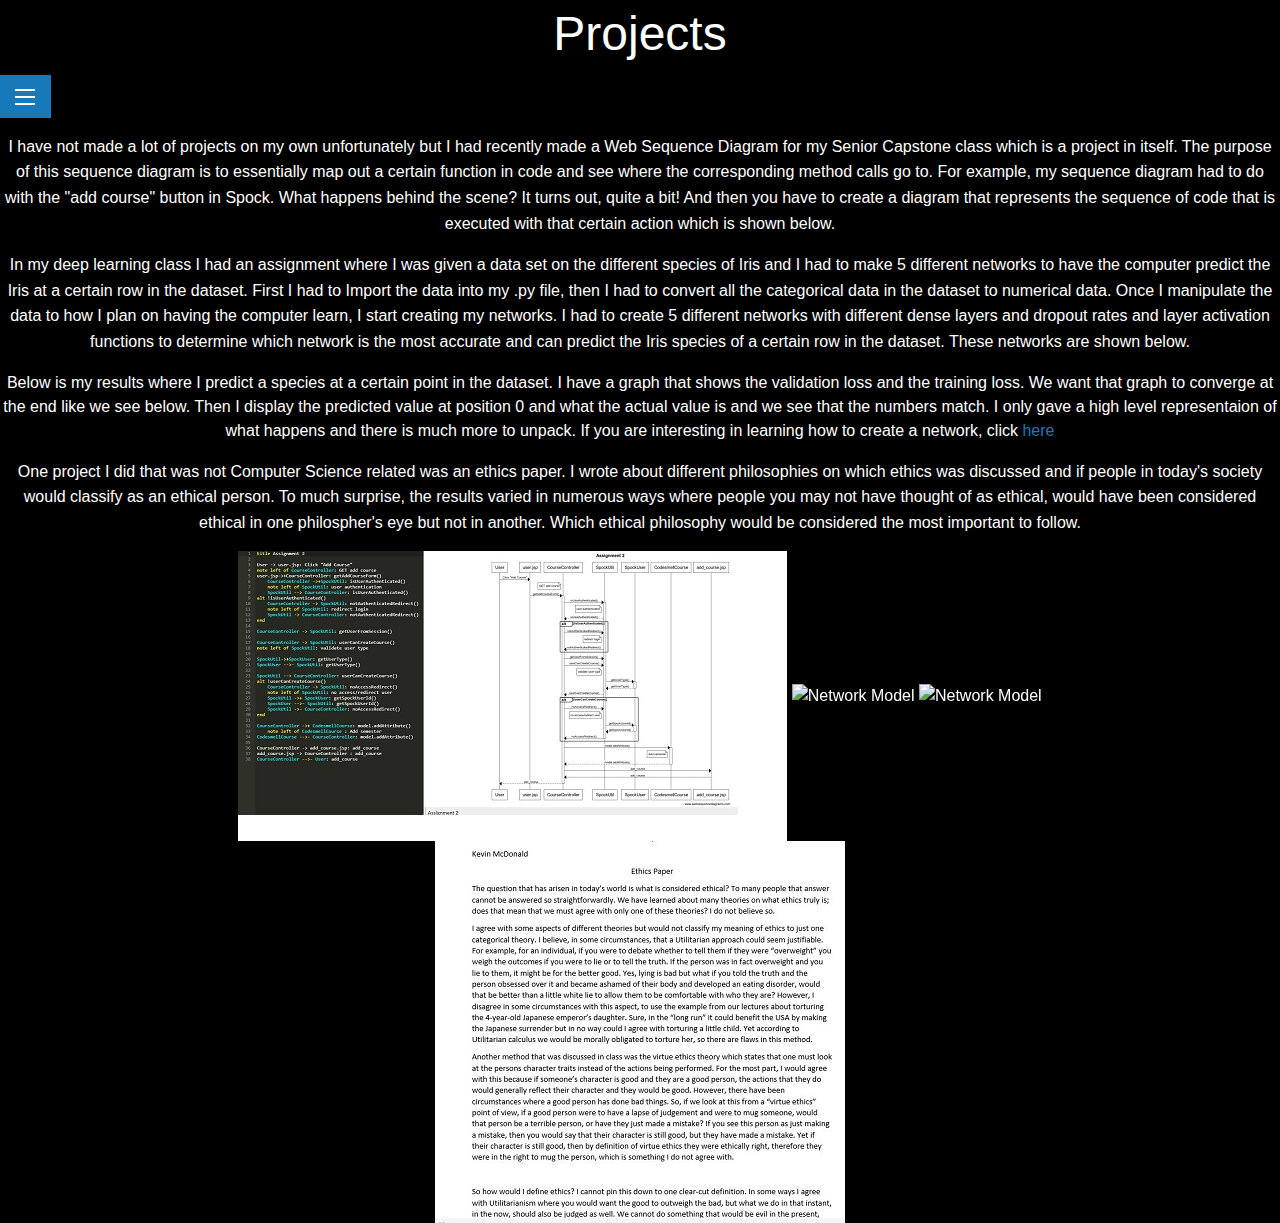
==== projects.html @ 94d9ddf8 "Adding website files" ====
<!DOCTYPE html>
<html>
<head>
	<meta charset="utf-8">
	<meta name="viewport" content="width=device-width, initial-scale=1.0">
    <h1>Projects</h1>
	<title>Projects</title>
	<link rel="stylesheet" href="css/foundation.css">
    <link rel="stylesheet" href="css/style.css">
</head>
<body class=" Projects-Page">
    <div class="grid-x grid-padding-x">
        <button type="button" class="button" data-toggle="offCanvasNestedPush">
            <div class="menu-icon"></div>
        </button>
    </div>
    <div class="off-canvas-wrapper">
        <!-- Your menu or Off-canvas content goes here -->
        <div class="off-canvas position-left" id="offCanvasNestedPush" data-off-canvas>
            <!-- Close button -->
            <button class="close-button" aria-label="Close menu" type="button" data-close>
                <span aria-hidden="true">&times;</span>
            </button>

            <!-- Menu -->
            <ul class="vertical menu">
                <li><a href="index.html" target="_self">Home</a></li>
                <li><a href="resume.html"target="_self">Resume</a></li>
                <li><a href="projects.html"target="_self">Projects</a></li>
                <li><a href="fun.html" target="_self">Fun</a></li>
            </ul>
        </div>
        <!-- Your page content lives here -->

      
        <p>I have not made a lot of projects on my own unfortunately but I had recently
            made a Web Sequence Diagram for my Senior Capstone class which is a project in
            itself. The purpose of this sequence diagram is to essentially map out a certain
            function in code and see where the corresponding method calls go to. For example,
            my sequence diagram had to do with the "add course" button in Spock. What happens behind
            the scene? It turns out, quite a bit! And then you have to create a diagram that represents
            the sequence of code that is executed with that certain action which is shown below.   
         </p>
        
         <p>
            In my deep learning class I had an assignment where I was given a data set on the different species of Iris
            and I had to make 5 different networks to have the computer predict the Iris at a certain row in the dataset.
            First I had to Import the data into my .py file, then I had to convert all the categorical data in the dataset
            to numerical data. Once I manipulate the data to how I plan on having the computer learn, I start creating my networks.
            I had to create 5 different networks with different dense layers and dropout rates and layer activation functions to determine
            which network is the most accurate and can predict the Iris species of a certain row in the dataset. These networks are shown below.
            
        </p>

        Below is my results where I predict a species at a certain point in the dataset. I have a graph that shows the validation
        loss and the training loss. We want that graph to converge at the end like we see below. Then I display the predicted value at 
        position 0 and what the actual value is and we see that the numbers match. I only gave a high level representaion of what happens
        and there is much more to unpack. If you are interesting in learning how to create a network, click <a href="https://towardsdatascience.com/step-by-step-guide-to-building-your-own-neural-network-from-scratch-df64b1c5ab6e" target="_blank">here</a>
    </p>

    <p>
        One project I did that was not Computer Science related was an ethics paper. I wrote about different philosophies on which ethics
        was discussed and if people in today's society would classify as an ethical person. To much surprise, the results varied in numerous ways
        where people you may not have thought of as ethical, would have been considered ethical in one philospher's eye but not in another.
        Which ethical philosophy would be considered the most important to follow.

    </p>

        <div class="off-canvas-content" data-off-canvas-content>
            <!-- main content within a `grid-container` -->
            <div class="grid-container">
                <!-- `grid-x` represents a row -->
                <div class="grid-x grid-padding-x">
                    <div class="cell small-4 medium-6 large-12">
                        <div class="Web-Sequence-Photo">
                    <img src="Web_Sequence_Diagram.JPG" alt="Web Sequence Diagram">
                        </div>
                        <div class= "Network-Model">
                            <img src="NetworkModel.jpg" alt="Network Model">
                        </div>
                        <div class= "Network-Model-Result">
                            <img src="NetWorkModelResult.jpg" alt="Network Model">
                        </div>


                        <div class= "Ethics-Paper">
                            <img src="EthicsPaper.JPG" alt="Ethics">
                        </div>
                    
                </div>
                
                <div class="grid-x grid-padding-x">
                    <div class="cell large-auto"></div>
                    <div class="cell large-auto"></div>
                    <div class="cell large-auto" ></div>
                    <div class="cell large-auto" ></div>
                    <div class="cell large-auto"></div>
                </div>
                
                
            </div>
        </div>
    </div>


    <!-- include before closing <body> tag -->
    <script src="js/vendor.js"></script>
    <script src="js/foundation.js"></script>
    <script type="application/javascript">
        $(document).foundation();
    </script>
</body>
</html>
---- css/style.css ----
.Home-Page-Class{
background-color: aqua;
text-align: center;
color: black;
font-size: 1.5rem;

}

h1{
    text-align: center;
}




.Resume-Page{
        background-color:white ;
        text-align: left;
        color: black;
        font-size: 1.5rem;
   
}

.About-Me{
    
    text-align: center;
    color: black;
    
    font-size: 1.5rem;
}


.Robot-Photo {  
    width: 300px;  
    height: 150px;    
  
    object-fit: none;  
    object-position: center; 
    display: inline;  
    margin-left: auto;  
    margin-right: auto 
    }

    .Robot-thinking{
        display: inline;
        margin-left: auto;
        margin-right: auto;
    }

    .Fun-Page{
        background-color: seagreen;
        text-align: left;
        color: black;
        font-size: 1.5rem;
    }

    .Minnesota-Timberwolves-Photo{  
        width: 200px;  
        height: 200px;      
        object-fit: none;  
        object-position: right; 
        display: inline;  
        margin-left: auto;  
        margin-right: auto 
        }

    .Star-Wars{
        width: 300px;  
        height: 180px;    
      
          
        object-position: right; 
        display: inline;  
        margin-left: auto;  
        margin-right: auto; 
        }
        .Rome-Photo{
             
        object-position: right; 
        display: inline;  
        margin-left: auto;  
        margin-right: auto; 
        }

        .Golf-Photo{
            object-position: right; 
        display: inline;  
        margin-left: auto;  
        margin-right: auto; 
        }
.Projects-Page{
background-color: black;
text-align: center;
color: white;

}


.Web-Sequence-Photo{
    object-position: right; 
        display: inline;  
        margin-left: auto;  
        margin-right: auto; 
  
}

.Network-Model{
    object-position: right; 
        display: inline;  
        margin-left: auto;  
        margin-right: auto; 
   
}

.Network-Model-Result{
    object-position: right; 
        display: inline;  
        margin-left: auto;  
        margin-right: auto; 
  
   
}
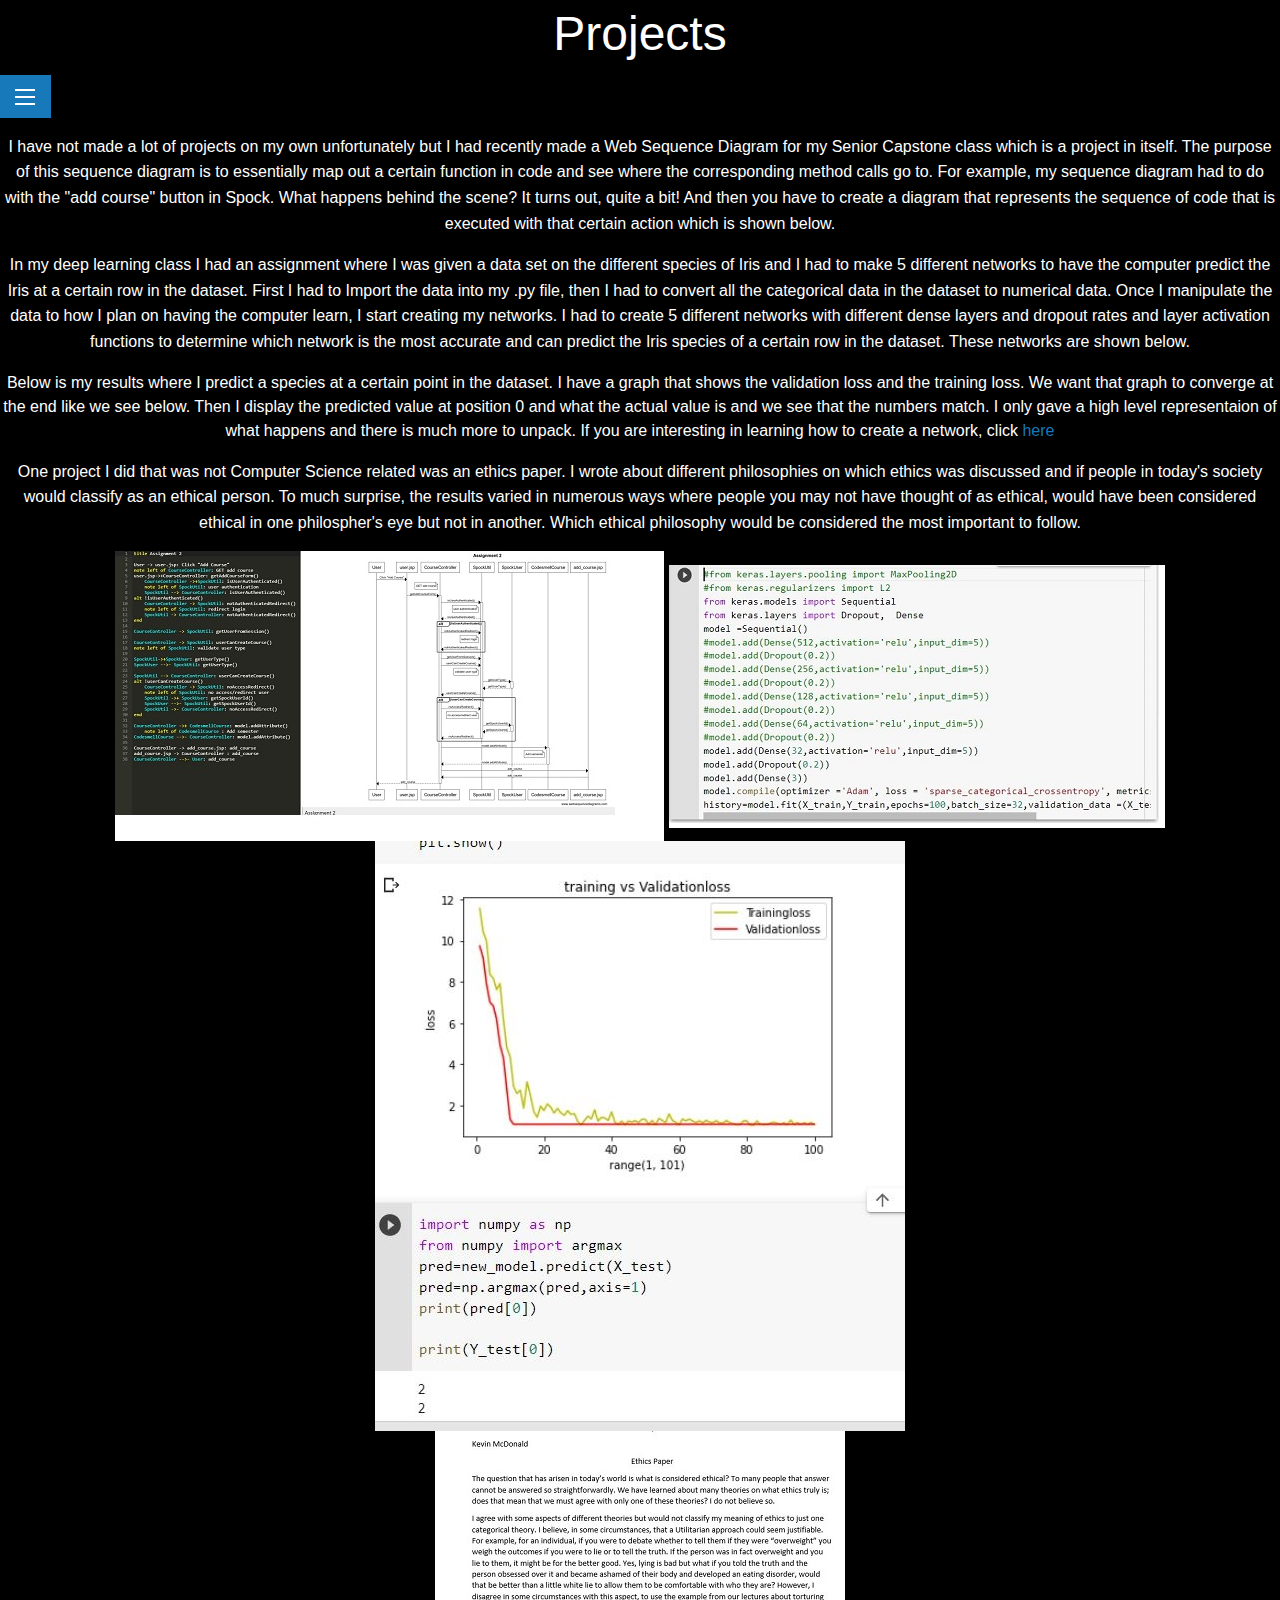
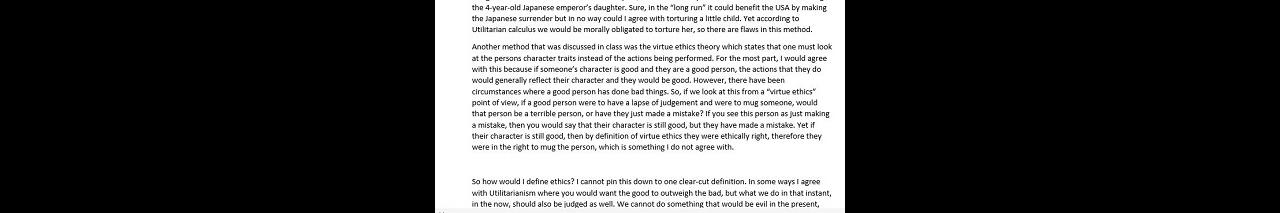
==== commit 3fc45d83: "Update projects.html" ====
--- a/projects.html
+++ b/projects.html
@@ -76,10 +76,10 @@
                     <img src="Web_Sequence_Diagram.JPG" alt="Web Sequence Diagram">
                         </div>
                         <div class= "Network-Model">
-                            <img src="NetworkModel.jpg" alt="Network Model">
+                            <img src="NetWorkModel.jpg" alt="Network Model">
                         </div>
                         <div class= "Network-Model-Result">
-                            <img src="NetWorkModelResult.jpg" alt="Network Model">
+                            <img src="NetWorkModelResult.JPG" alt="Network Model">
                         </div>
 
 
